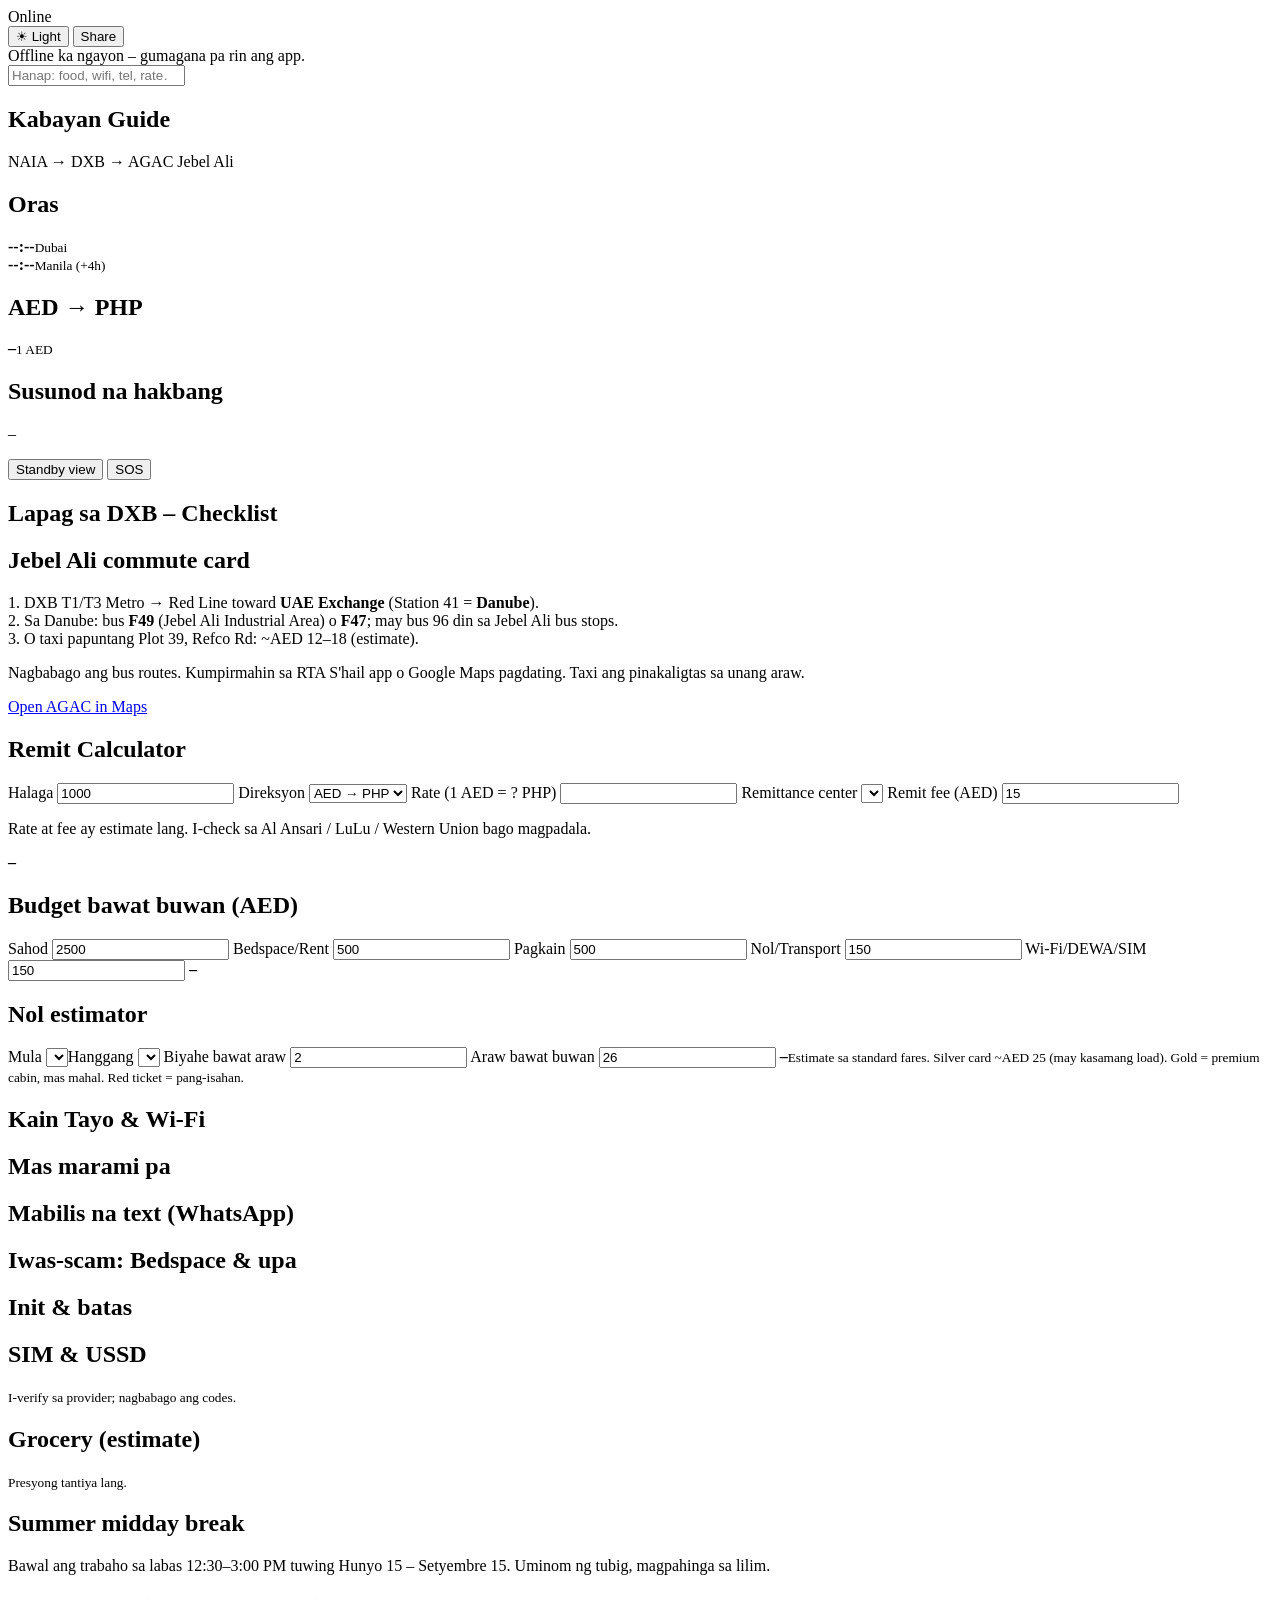
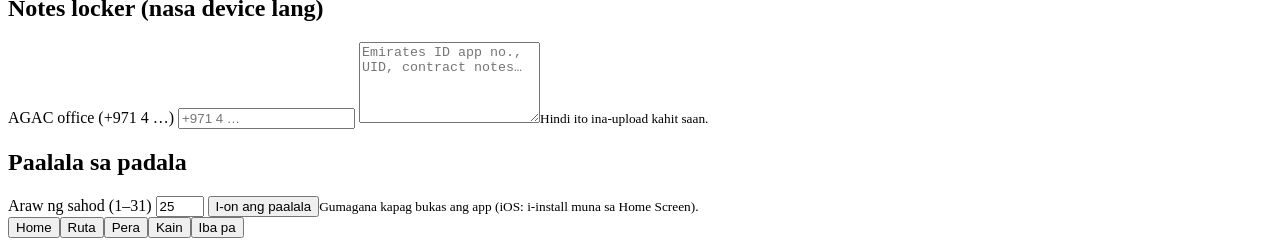
==== index.html @ e40f91be "Add files via upload" ====
<!doctype html>
<html lang="en" data-theme="light">
<head>
<meta charset="utf-8">
<meta name="viewport" content="width=device-width, initial-scale=1.0, viewport-fit=cover, user-scalable=no">
<title>Kabayan DXB – Kababayan Dubai Companion</title>
<meta name="description" content="Offline guide for Filipinos moving NAIA → DXB → Jebel Ali.">
<meta name="theme-color" content="#1f2a3a">
<meta name="apple-mobile-web-app-capable" content="yes">
<meta name="mobile-web-app-capable" content="yes">
<meta name="apple-mobile-web-app-status-bar-style" content="black-translucent">
<meta name="apple-mobile-web-app-title" content="Kabayan DXB">
<meta property="og:title" content="Kabayan DXB"><meta property="og:description" content="Lapag sa DXB guide, AED↔PHP, Nol, SOS. Works offline.">
<meta property="og:image" content="og-image.png"><meta property="og:type" content="website">
<link rel="manifest" href="manifest.webmanifest">
<link rel="icon" href="favicon.svg" type="image/svg+xml"><link rel="alternate icon" href="favicon.ico">
<link rel="apple-touch-icon" href="apple-touch-icon.png">
<link rel="stylesheet" href="css/styles.css">
</head>
<body>
<header class="top">
  <div class="island" id="island" aria-live="polite"><i class="dot"></i><span id="netTxt">Online</span></div>
  <div class="tools">
    <button id="modeBtn" aria-label="Change display mode">☀ Light</button>
    <button id="shareBtn" aria-label="Share app">Share</button>
  </div>
</header>
<div id="offBanner" class="banner" role="status">Offline ka ngayon – gumagana pa rin ang app.</div>

<main>
  <input id="q" class="search" type="search" placeholder="Hanap: food, wifi, tel, rate…" aria-label="Search">
  <section id="results" class="card" hidden><h2>Resulta</h2><div id="resList"></div></section>

  <section data-tab="home" class="active">
    <h1>Kabayan Guide</h1>
    <p class="sub">NAIA → DXB → AGAC Jebel Ali</p>
    <div class="bento">
      <div class="card wide"><h2>Oras</h2><div class="clocks"><div><b id="tDxb">--:--</b><small>Dubai</small></div><div><b id="tMnl">--:--</b><small>Manila (+4h)</small></div></div></div>
      <div class="card"><h2>AED → PHP</h2><b id="homeRate" class="big">–</b><small>1 AED</small></div>
      <div class="card"><h2>Susunod na hakbang</h2><p id="nextStep">–</p><small id="prog"></small></div>
      <button class="card act" id="standbyBtn">Standby view</button>
      <button class="card act sos" data-sos>SOS</button>
    </div>
    <div class="card" id="weekNote"></div>
  </section>

  <section data-tab="route">
    <h2>Lapag sa DXB – Checklist</h2><div id="steps"></div>
    <div class="card"><h2>Jebel Ali commute card</h2>
      <p>1. DXB T1/T3 Metro → Red Line toward <b>UAE Exchange</b> (Station 41 = <b>Danube</b>).<br>2. Sa Danube: bus <b>F49</b> (Jebel Ali Industrial Area) o <b>F47</b>; may bus 96 din sa Jebel Ali bus stops.<br>3. O taxi papuntang Plot 39, Refco Rd: ~AED 12–18 (estimate).</p>
      <p class="warn">Nagbabago ang bus routes. Kumpirmahin sa RTA S'hail app o Google Maps pagdating. Taxi ang pinakaligtas sa unang araw.</p>
      <p><a class="lnk" target="_blank" rel="noopener" href="https://maps.google.com/?q=Al+Gurg+Automation+%26+Controls+Jebel+Ali+Industrial+Area+1">Open AGAC in Maps</a></p></div>
  </section>

  <section data-tab="money">
    <h2>Remit Calculator</h2>
    <div class="card form">
      <label>Halaga <input id="amt" type="number" inputmode="decimal" value="1000"></label>
      <label>Direksyon <select id="dir"><option value="a2p">AED → PHP</option><option value="p2a">PHP → AED</option></select></label>
      <label>Rate (1 AED = ? PHP) <input id="rate" type="number" step="0.01" inputmode="decimal"></label>
      <label>Remittance center <select id="prov"></select></label>
      <label>Remit fee (AED) <input id="fee" type="number" step="0.5" inputmode="decimal" value="15"></label><small id="rateSrc"></small>
      <p class="warn">Rate at fee ay estimate lang. I-check sa Al Ansari / LuLu / Western Union bago magpadala.</p>
      <b id="convOut" class="big">–</b><small id="convSub"></small>
    </div>
    <div class="card form"><h2>Budget bawat buwan (AED)</h2>
      <label>Sahod <input id="bSal" type="number" inputmode="decimal" value="2500"></label>
      <label>Bedspace/Rent <input id="bRent" type="number" inputmode="decimal" value="500"></label>
      <label>Pagkain <input id="bFood" type="number" inputmode="decimal" value="500"></label>
      <label>Nol/Transport <input id="bNol" type="number" inputmode="decimal" value="150"></label>
      <label>Wi-Fi/DEWA/SIM <input id="bUtil" type="number" inputmode="decimal" value="150"></label>
      <b id="bOut" class="big">–</b><small id="bSub"></small>
    </div>
    <div class="card form"><h2>Nol estimator</h2>
      <label>Mula <select id="nFrom"></select></label><label>Hanggang <select id="nTo"></select></label>
      <input id="zones" type="hidden" value="7.5"><small id="nolZ"></small>
      <label>Biyahe bawat araw <input id="trips" type="number" value="2"></label>
      <label>Araw bawat buwan <input id="days" type="number" value="26"></label>
      <b id="nolOut" class="big">–</b><small>Estimate sa standard fares. Silver card ~AED 25 (may kasamang load). Gold = premium cabin, mas mahal. Red ticket = pang-isahan.</small>
    </div>
  </section>

  <section data-tab="places">
    <h2>Kain Tayo &amp; Wi-Fi</h2>
    <div class="chips" id="chips"></div><div id="places"></div>
    <div class="empty" id="emptyPlaces" hidden>Walang nahanap, Kabayan. Subukan ang ibang salita.</div>
  </section>

  <section data-tab="more">
    <h2>Mas marami pa</h2>
    <div class="card"><h2>Mabilis na text (WhatsApp)</h2><div id="wa"></div></div>
    <div class="card"><h2>Iwas-scam: Bedspace &amp; upa</h2><ul id="scam"></ul></div>
    <div class="card"><h2>Init &amp; batas</h2><ul id="tips"></ul></div>
    <div class="card"><h2>SIM &amp; USSD</h2><ul id="sim"></ul><small>I-verify sa provider; nagbabago ang codes.</small></div>
    <div class="card"><h2>Grocery (estimate)</h2><ul id="groc"></ul><small>Presyong tantiya lang.</small></div>
    <div class="card warn"><h2>Summer midday break</h2><p>Bawal ang trabaho sa labas 12:30–3:00 PM tuwing Hunyo 15 – Setyembre 15. Uminom ng tubig, magpahinga sa lilim.</p></div>
    <div class="card form"><h2>Notes locker (nasa device lang)</h2>
      <label>AGAC office (+971 4 …) <input id="coContact" type="tel" placeholder="+971 4 …"></label>
      <textarea id="notes" rows="5" placeholder="Emirates ID app no., UID, contract notes…"></textarea><small>Hindi ito ina-upload kahit saan.</small></div>
    <div class="card form"><h2>Paalala sa padala</h2>
      <label>Araw ng sahod (1–31) <input id="payDay" type="number" min="1" max="31" value="25"></label>
      <button id="notifBtn">I-on ang paalala</button><small>Gumagana kapag bukas ang app (iOS: i-install muna sa Home Screen).</small></div>
  </section>
</main>

<nav class="dock" aria-label="Main">
  <button data-go="home" class="on">Home</button><button data-go="route">Ruta</button><button data-go="money">Pera</button><button data-go="places">Kain</button><button data-go="more">Iba pa</button>
</nav>

<div id="sheet" class="sheet" hidden><div class="grab"></div><h2>SOS – Dubai</h2><div id="sosList"></div><button class="close" id="sheetClose">Isara</button></div>
<div id="standby" class="standby" hidden><div><b id="sDxb">--:--</b><small>Dubai</small></div><div><b id="sMnl">--:--</b><small>Manila</small></div><div><b id="sRate">–</b><small>AED→PHP</small></div><p id="sStep"></p><button class="sos" data-sos>SOS</button><button id="standbyClose">Lumabas</button></div>
<div id="a2hs" class="a2hs" hidden>Tap <b>Share</b> ⬆ → <b>Add to Home Screen</b> <button id="a2hsX">×</button></div>
<div id="toast" class="toast" role="status"></div>
<script src="js/currency.js"></script><script src="js/routes.js"></script><script src="js/app.js"></script>
</body></html>
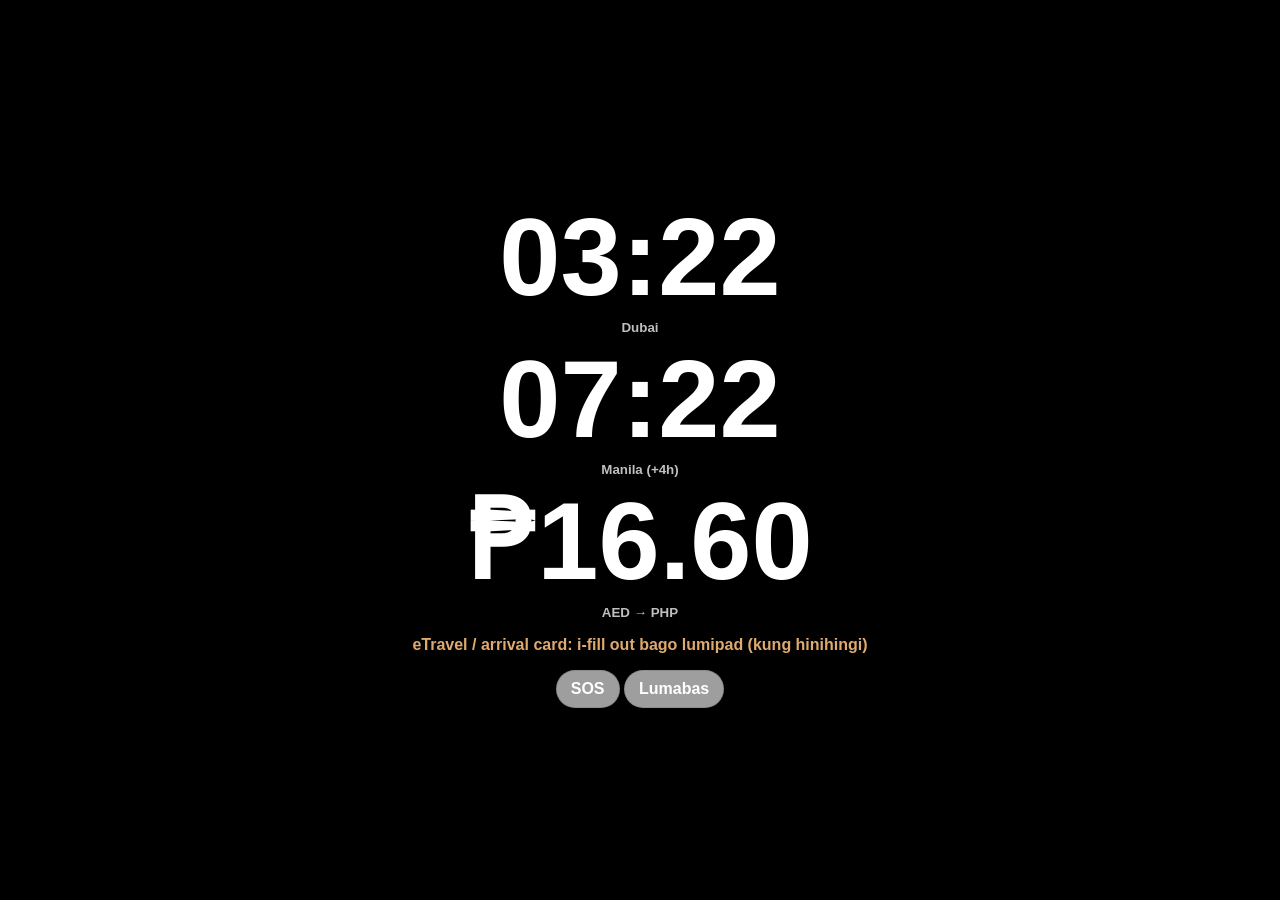
==== commit 2ce63223: "Add files via upload" ====
--- a/index.html
+++ b/index.html
@@ -10,10 +10,13 @@
 <meta name="mobile-web-app-capable" content="yes">
 <meta name="apple-mobile-web-app-status-bar-style" content="black-translucent">
 <meta name="apple-mobile-web-app-title" content="Kabayan DXB">
-<meta property="og:title" content="Kabayan DXB"><meta property="og:description" content="Lapag sa DXB guide, AED↔PHP, Nol, SOS. Works offline.">
-<meta property="og:image" content="og-image.png"><meta property="og:type" content="website">
+<meta property="og:title" content="Kabayan DXB">
+<meta property="og:description" content="Lapag sa DXB guide, AED↔PHP, Nol, SOS. Works offline.">
+<meta property="og:image" content="og-image.png">
+<meta property="og:type" content="website">
 <link rel="manifest" href="manifest.webmanifest">
-<link rel="icon" href="favicon.svg" type="image/svg+xml"><link rel="alternate icon" href="favicon.ico">
+<link rel="icon" href="favicon.svg" type="image/svg+xml">
+<link rel="alternate icon" href="favicon.ico">
 <link rel="apple-touch-icon" href="apple-touch-icon.png">
 <link rel="stylesheet" href="css/styles.css">
 </head>
@@ -21,11 +24,11 @@
 <header class="top">
   <div class="island" id="island" aria-live="polite"><i class="dot"></i><span id="netTxt">Online</span></div>
   <div class="tools">
-    <button id="modeBtn" aria-label="Change display mode">☀ Light</button>
-    <button id="shareBtn" aria-label="Share app">Share</button>
+    <button id="modeBtn" type="button" aria-label="Change display mode">☀ Light</button>
+    <button id="shareBtn" type="button" aria-label="Share app">Share</button>
   </div>
 </header>
-<div id="offBanner" class="banner" role="status">Offline ka ngayon – gumagana pa rin ang app.</div>
+<div id="offBanner" class="banner" role="status" hidden>Offline ka ngayon – gumagana pa rin ang app.</div>
 
 <main>
   <input id="q" class="search" type="search" placeholder="Hanap: food, wifi, tel, rate…" aria-label="Search">
@@ -36,80 +39,197 @@
     <p class="sub">NAIA → DXB → AGAC Jebel Ali</p>
     <div class="bento">
       <div class="card wide"><h2>Oras</h2><div class="clocks"><div><b id="tDxb">--:--</b><small>Dubai</small></div><div><b id="tMnl">--:--</b><small>Manila (+4h)</small></div></div></div>
-      <div class="card"><h2>AED → PHP</h2><b id="homeRate" class="big">–</b><small>1 AED</small></div>
-      <div class="card"><h2>Susunod na hakbang</h2><p id="nextStep">–</p><small id="prog"></small></div>
-      <button class="card act" id="standbyBtn">Standby view</button>
-      <button class="card act sos" data-sos>SOS</button>
-    </div>
-    <div class="card" id="weekNote"></div>
-  </section>
-
-  <section data-tab="route">
-    <h2>Lapag sa DXB – Checklist</h2><div id="steps"></div>
-    <div class="card"><h2>Jebel Ali commute card</h2>
-      <p>1. DXB T1/T3 Metro → Red Line toward <b>UAE Exchange</b> (Station 41 = <b>Danube</b>).<br>2. Sa Danube: bus <b>F49</b> (Jebel Ali Industrial Area) o <b>F47</b>; may bus 96 din sa Jebel Ali bus stops.<br>3. O taxi papuntang Plot 39, Refco Rd: ~AED 12–18 (estimate).</p>
-      <p class="warn">Nagbabago ang bus routes. Kumpirmahin sa RTA S'hail app o Google Maps pagdating. Taxi ang pinakaligtas sa unang araw.</p>
-      <p><a class="lnk" target="_blank" rel="noopener" href="https://maps.google.com/?q=Al+Gurg+Automation+%26+Controls+Jebel+Ali+Industrial+Area+1">Open AGAC in Maps</a></p></div>
-  </section>
-
-  <section data-tab="money">
+      <div class="card"><h2>AED → PHP</h2><b id="homeRate" class="big">16.60</b><small>1 AED</small></div>
+      <div class="card"><h2>Susunod na hakbang</h2><p id="nextStep">eTravel / arrival card</p><small id="prog">1 ng 8</small></div>
+      <button class="card act" id="standbyBtn" type="button">Standby view</button>
+      <button class="card act sos" data-sos type="button">SOS</button>
+    </div>
+    <div class="card" id="weekNote"><b>Paalala sa Dubai Work Week:</b> Lunes hanggang Biyernes ang karaniwang pasok. Sa Biyernes, may break para sa Jummah prayer (12:00 PM - 2:00 PM).</div>
+  </section>
+
+  <section data-tab="route" hidden>
+    <h2>Lapag sa DXB – Checklist</h2>
+    <div id="steps"></div>
+    <div class="card">
+      <h2>Jebel Ali Commute Card (AGAC)</h2>
+      <p><b>1. DXB Airport Terminal 1 o 3:</b> Sakay sa Dubai Metro Red Line papuntang <b>UAE Exchange</b>.<br>
+      <b>2. Danube Metro Station (Station 41):</b> Bumaba rito. Dito ang pinakamalapit na metro connection.<br>
+      <b>3. Feeder Bus papuntang Plot 39:</b> Sakay ng <b>Bus F49</b> o <b>Bus F47</b> papuntang Jebel Ali Industrial Area 1.<br>
+      <b>4. Taxi Option:</b> Kung may dalang mabigat na maleta, mag-flag ng RTA Taxi mula Danube Station (~AED 12–18 hanggang Plot 39, Refco Road).</p>
+      <p class="tip"><b>RTA 30-Minute Transfer Rule:</b> Kapag lumipat ka mula Metro papuntang Bus F49 sa loob ng 30 minuto, 1 journey lang ang charge sa Nol Card mo!</p>
+      <p><a class="lnk" target="_blank" rel="noopener" href="https://maps.google.com/?q=Al+Gurg+Automation+%26+Controls+Jebel+Ali+Industrial+Area+1">Buksan ang AGAC sa Google Maps</a></p>
+    </div>
+  </section>
+
+  <section data-tab="money" hidden>
     <h2>Remit Calculator</h2>
     <div class="card form">
-      <label>Halaga <input id="amt" type="number" inputmode="decimal" value="1000"></label>
-      <label>Direksyon <select id="dir"><option value="a2p">AED → PHP</option><option value="p2a">PHP → AED</option></select></label>
-      <label>Rate (1 AED = ? PHP) <input id="rate" type="number" step="0.01" inputmode="decimal"></label>
-      <label>Remittance center <select id="prov"></select></label>
-      <label>Remit fee (AED) <input id="fee" type="number" step="0.5" inputmode="decimal" value="15"></label><small id="rateSrc"></small>
-      <p class="warn">Rate at fee ay estimate lang. I-check sa Al Ansari / LuLu / Western Union bago magpadala.</p>
-      <b id="convOut" class="big">–</b><small id="convSub"></small>
-    </div>
-    <div class="card form"><h2>Budget bawat buwan (AED)</h2>
-      <label>Sahod <input id="bSal" type="number" inputmode="decimal" value="2500"></label>
-      <label>Bedspace/Rent <input id="bRent" type="number" inputmode="decimal" value="500"></label>
-      <label>Pagkain <input id="bFood" type="number" inputmode="decimal" value="500"></label>
-      <label>Nol/Transport <input id="bNol" type="number" inputmode="decimal" value="150"></label>
-      <label>Wi-Fi/DEWA/SIM <input id="bUtil" type="number" inputmode="decimal" value="150"></label>
-      <b id="bOut" class="big">–</b><small id="bSub"></small>
-    </div>
-    <div class="card form"><h2>Nol estimator</h2>
-      <label>Mula <select id="nFrom"></select></label><label>Hanggang <select id="nTo"></select></label>
-      <input id="zones" type="hidden" value="7.5"><small id="nolZ"></small>
+      <label>Halaga (AED) <input id="amt" type="number" inputmode="decimal" value="1000"></label>
+      <label>Direksyon 
+        <select id="dir">
+          <option value="a2p">AED → PHP</option>
+          <option value="p2a">PHP → AED</option>
+        </select>
+      </label>
+      <label>Rate (1 AED = ? PHP) <input id="rate" type="number" step="0.01" inputmode="decimal" value="16.60"></label>
+      <label>Remittance Center 
+        <select id="prov">
+          <option value="15">Al Ansari Exchange (~AED 15 fee)</option>
+          <option value="16">LuLu Exchange (~AED 16 fee)</option>
+          <option value="20">Western Union (~AED 20 fee)</option>
+          <option value="0">Custom Fee</option>
+        </select>
+      </label>
+      <label>Remit Fee (AED) <input id="fee" type="number" step="0.5" inputmode="decimal" value="15"></label>
+      <small id="rateSrc">Rate source: offline fallback (16.60)</small>
+      <b id="convOut" class="big">₱16,351.00</b>
+      <small id="convSub">Net matapos ibawas ang fee</small>
+    </div>
+
+    <div class="card form">
+      <h2>Budget bawat buwan (AED)</h2>
+      <label>Sahod <input id="bSal" type="number" inputmode="decimal" value="3500"></label>
+      <label>Bedspace / Partition <input id="bRent" type="number" inputmode="decimal" value="700"></label>
+      <label>Pagkain & Grocery <input id="bFood" type="number" inputmode="decimal" value="600"></label>
+      <label>Nol / Pamasahe <input id="bNol" type="number" inputmode="decimal" value="250"></label>
+      <label>Wi-Fi / DEWA / SIM <input id="bUtil" type="number" inputmode="decimal" value="200"></label>
+      <b id="bOut" class="big">Natitira: AED 1,750</b>
+      <small id="bSub">Maaaring ipon o ipadala sa pamilya</small>
+    </div>
+
+    <div class="card form">
+      <h2>Nol Fare Estimator</h2>
+      <label>Mula <select id="nFrom"><option value="5">DXB Airport Terminal 1 / 3 (Zone 5)</option><option value="2">Danube / Jebel Ali (Zone 2/1)</option><option value="6">Deira / Al Rigga (Zone 5)</option><option value="6">BurJuman / Karama (Zone 6)</option></select></label>
+      <label>Hanggang <select id="nTo"><option value="2">Danube / Jebel Ali (Zone 2/1)</option><option value="5">DXB Airport Terminal 1 / 3 (Zone 5)</option><option value="6">BurJuman / Karama (Zone 6)</option></select></label>
+      <input id="zones" type="hidden" value="7.5">
+      <small id="nolZ">Standard Silver Nol: 3+ Zones = AED 7.50</small>
       <label>Biyahe bawat araw <input id="trips" type="number" value="2"></label>
-      <label>Araw bawat buwan <input id="days" type="number" value="26"></label>
-      <b id="nolOut" class="big">–</b><small>Estimate sa standard fares. Silver card ~AED 25 (may kasamang load). Gold = premium cabin, mas mahal. Red ticket = pang-isahan.</small>
-    </div>
-  </section>
-
-  <section data-tab="places">
-    <h2>Kain Tayo &amp; Wi-Fi</h2>
-    <div class="chips" id="chips"></div><div id="places"></div>
+      <label>Araw ng pasok bawat buwan <input id="days" type="number" value="26"></label>
+      <b id="nolOut" class="big">~AED 390.00 / buwan</b>
+      <small>Silver Card pamasahe: 1 Zone = AED 3 | 2 Zones = AED 5 | 3+ Zones = AED 7.50</small>
+    </div>
+  </section>
+
+  <section data-tab="places" hidden>
+    <h2>Kain Tayo &amp; Free Wi-Fi</h2>
+    <div class="chips" id="chips"></div>
+    <div id="places"></div>
     <div class="empty" id="emptyPlaces" hidden>Walang nahanap, Kabayan. Subukan ang ibang salita.</div>
   </section>
 
-  <section data-tab="more">
-    <h2>Mas marami pa</h2>
-    <div class="card"><h2>Mabilis na text (WhatsApp)</h2><div id="wa"></div></div>
-    <div class="card"><h2>Iwas-scam: Bedspace &amp; upa</h2><ul id="scam"></ul></div>
-    <div class="card"><h2>Init &amp; batas</h2><ul id="tips"></ul></div>
-    <div class="card"><h2>SIM &amp; USSD</h2><ul id="sim"></ul><small>I-verify sa provider; nagbabago ang codes.</small></div>
-    <div class="card"><h2>Grocery (estimate)</h2><ul id="groc"></ul><small>Presyong tantiya lang.</small></div>
-    <div class="card warn"><h2>Summer midday break</h2><p>Bawal ang trabaho sa labas 12:30–3:00 PM tuwing Hunyo 15 – Setyembre 15. Uminom ng tubig, magpahinga sa lilim.</p></div>
-    <div class="card form"><h2>Notes locker (nasa device lang)</h2>
-      <label>AGAC office (+971 4 …) <input id="coContact" type="tel" placeholder="+971 4 …"></label>
-      <textarea id="notes" rows="5" placeholder="Emirates ID app no., UID, contract notes…"></textarea><small>Hindi ito ina-upload kahit saan.</small></div>
-    <div class="card form"><h2>Paalala sa padala</h2>
-      <label>Araw ng sahod (1–31) <input id="payDay" type="number" min="1" max="31" value="25"></label>
-      <button id="notifBtn">I-on ang paalala</button><small>Gumagana kapag bukas ang app (iOS: i-install muna sa Home Screen).</small></div>
+  <section data-tab="more" hidden>
+    <h2>Mas Marami Pa</h2>
+    <div class="card">
+      <h2>Mabilis na Text (WhatsApp)</h2>
+      <div id="wa"></div>
+    </div>
+
+    <div class="card">
+      <h2>SIM &amp; USSD Codes (Prepaid)</h2>
+      <ul id="sim">
+        <li><b>e& (Etisalat):</b> Check Credit: <code>*121#</code> | Data Balance: <code>*170#</code> | Menu: <code>*101#</code></li>
+        <li><b>du:</b> Balance & Main Menu: <code>*135#</code> | Recharge: <code>*136*PIN#</code> | Special Offers: <code>*055#</code></li>
+        <li><b>Virgin Mobile:</b> I-download ang Virgin App para sa activation at recharge gamit ang card.</li>
+      </ul>
+      <small>Paalala: Ang libreng SIM sa airport ay nangangailangan ng passport registration scan.</small>
+    </div>
+
+    <div class="card">
+      <h2>Grocery Presyo (Karaniwang Tantiya)</h2>
+      <ul id="groc">
+        <li>5kg Jasmine Rice: ~AED 22 - 28 (₱365 - ₱465)</li>
+        <li>1L Mantika: ~AED 9 - 12 (₱150 - ₱200)</li>
+        <li>5L Drinking Water: ~AED 4.50 - 6 (₱75 - ₱100)</li>
+        <li>Datu Puti Soy Sauce / Vinegar (1L): ~AED 6 - 8 (₱100 - ₱135)</li>
+        <li>Buong Manok (Fresh/Frozen ~1kg): ~AED 12 - 16 (₱200 - ₱265)</li>
+      </ul>
+      <small>Mabibili sa West Zone, Viva Supermarket, Grandiose, at Carrefour.</small>
+    </div>
+
+    <div class="card warn">
+      <h2>Summer Midday Work Break Law</h2>
+      <p><b>Mahigpit na Ipinagbabawal:</b> Magtrabaho sa ilalim ng direktang sikat ng araw mula <b>12:30 PM hanggang 3:00 PM</b> (Hunyo 15 hanggang Setyembre 15). May multa ang kumpanyang lumalabag. Manatiling hydrated!</p>
+    </div>
+
+    <div class="card">
+      <h2>Iwas-Scam: Bedspace &amp; Upa</h2>
+      <ul id="scam">
+        <li>Huwag magbayad ng buong taon o 6-months cash sa hindi awtorisadong sub-leaser.</li>
+        <li>Humingi ng resibo at kopya ng Emirates ID ng nagpapa-upa.</li>
+        <li>Siguraduhing kasama sa napagkasunduang bayad ang DEWA (tubig/kuryente) at Wi-Fi.</li>
+      </ul>
+    </div>
+
+    <div class="card form">
+      <h2>Notes Locker (Nasa Device Lang)</h2>
+      <label>AGAC Office Number <input id="coContact" type="tel" placeholder="+971 4 880 0000"></label>
+      <textarea id="notes" rows="4" placeholder="I-save rito ang iyong UID number, Emirates ID application no., labor contract notes..."></textarea>
+      <button id="saveNotesBtn" type="button" class="btn-primary">I-save ang Notes</button>
+      <small>Naka-imbak lamang ito sa iyong telepono (offline localStorage).</small>
+    </div>
+
+    <div class="card form">
+      <h2>Paalala sa Padala (Payday Alert)</h2>
+      <label>Araw ng Sahod (1–31) <input id="payDay" type="number" min="1" max="31" value="25"></label>
+      <button id="notifBtn" type="button" class="btn-primary">I-on ang Paalala</button>
+      <small>Magpapakita ng banner paalala sa dashboard kapag sumapit ang araw ng sahod.</small>
+    </div>
   </section>
 </main>
 
-<nav class="dock" aria-label="Main">
-  <button data-go="home" class="on">Home</button><button data-go="route">Ruta</button><button data-go="money">Pera</button><button data-go="places">Kain</button><button data-go="more">Iba pa</button>
+<nav class="dock" aria-label="Main Navigation">
+  <button data-go="home" type="button" class="on">Home</button>
+  <button data-go="route" type="button">Ruta</button>
+  <button data-go="money" type="button">Pera</button>
+  <button data-go="places" type="button">Kain</button>
+  <button data-go="more" type="button">Iba pa</button>
 </nav>
 
-<div id="sheet" class="sheet" hidden><div class="grab"></div><h2>SOS – Dubai</h2><div id="sosList"></div><button class="close" id="sheetClose">Isara</button></div>
-<div id="standby" class="standby" hidden><div><b id="sDxb">--:--</b><small>Dubai</small></div><div><b id="sMnl">--:--</b><small>Manila</small></div><div><b id="sRate">–</b><small>AED→PHP</small></div><p id="sStep"></p><button class="sos" data-sos>SOS</button><button id="standbyClose">Lumabas</button></div>
-<div id="a2hs" class="a2hs" hidden>Tap <b>Share</b> ⬆ → <b>Add to Home Screen</b> <button id="a2hsX">×</button></div>
+<!-- SOS Bottom Sheet -->
+<div id="sheet" class="sheet" hidden>
+  <div class="grab"></div>
+  <h2>SOS – Emergency Dubai</h2>
+  <div id="sosList">
+    <a href="tel:999" class="sos-item police"><span>Dubai Police (Emergency)</span><b>999</b></a>
+    <a href="tel:901" class="sos-item"><span>Dubai Police (Non-Emergency)</span><b>901</b></a>
+    <a href="tel:998" class="sos-item"><span>Ambulance</span><b>998</b></a>
+    <a href="tel:997" class="sos-item"><span>Fire Department (Civil Defence)</span><b>997</b></a>
+    <a href="tel:+971563535558" class="sos-item ph"><span>MWO / ATN Dubai (OFW Emergency)</span><b>+971 56 353 5558</b></a>
+    <a href="tel:+971505585536" class="sos-item ph"><span>OWWA Dubai 24/7 Hotline</span><b>+971 50 558 5536</b></a>
+    <a href="tel:+97142207100" class="sos-item ph"><span>Philippine Consulate General (PCG)</span><b>+971 4 220 7100</b></a>
+    <a href="tel:8009090" class="sos-item"><span>RTA Customer Service (Bus/Metro)</span><b>800 9090</b></a>
+  </div>
+  <button class="close" id="sheetClose" type="button">Isara</button>
+</div>
+
+<!-- Standby / Screenlock View -->
+<div id="standby" class="standby" hidden>
+  <div class="standby-content">
+    <div class="standby-time">
+      <b id="sDxb">--:--</b>
+      <small>Dubai</small>
+    </div>
+    <div class="standby-time">
+      <b id="sMnl">--:--</b>
+      <small>Manila (+4h)</small>
+    </div>
+    <div class="standby-rate">
+      <b id="sRate">₱16.60</b>
+      <small>AED → PHP</small>
+    </div>
+    <p id="sStep" class="standby-step">eTravel / arrival card: i-fill out bago lumipad</p>
+    <div class="standby-actions">
+      <button class="sos-btn" id="standbySosBtn" type="button">SOS</button>
+      <button class="exit-btn" id="standbyClose" type="button">Lumabas</button>
+    </div>
+  </div>
+</div>
+
+<div id="a2hs" class="a2hs" hidden>Tap <b>Share</b> ⬆ → <b>Add to Home Screen</b> <button id="a2hsX" type="button">×</button></div>
 <div id="toast" class="toast" role="status"></div>
-<script src="js/currency.js"></script><script src="js/routes.js"></script><script src="js/app.js"></script>
-</body></html>
+
+<script src="js/currency.js"></script>
+<script src="js/routes.js"></script>
+<script src="js/app.js"></script>
+</body>
+</html>
--- a/css/styles.css
+++ b/css/styles.css
@@ -0,0 +1,36 @@
+:root{--bg:#f4e9d3;--fg:#1f2a3a;--card:rgba(255,255,255,.62);--bd:rgba(31,42,58,.15);--ac:#a8421f;--ac2:#1f2a3a;--on:#fff;--r:18px;--bw:1px;--t:.25s}
+[data-theme=dark]{--bg:#141a24;--fg:#f4e9d3;--card:rgba(255,255,255,.07);--bd:rgba(244,233,211,.18);--ac:#e08a5f;--ac2:#d9b56b;--on:#141a24}
+[data-theme=sun]{--bg:#fff;--fg:#000;--card:#fff;--bd:#000;--ac:#000;--ac2:#b36b00;--on:#fff;--bw:3px;font-weight:700}
+[data-theme=power]{--bg:#000;--fg:#e8e8e8;--card:#000;--bd:#444;--ac:#e0a96d;--ac2:#e0a96d;--on:#000;--t:0s}
+[data-theme=power] *{animation:none!important;transition:none!important;backdrop-filter:none!important}
+*{box-sizing:border-box}html,body{margin:0}
+body{font-family:-apple-system,BlinkMacSystemFont,'SF Pro Display','Inter',sans-serif;background:var(--bg);color:var(--fg);font-size:clamp(15px,1.5vw+11px,18px);padding:calc(env(safe-area-inset-top) + 64px) 14px calc(env(safe-area-inset-bottom) + 90px);min-height:100vh;-webkit-tap-highlight-color:transparent}
+main{max-width:640px;margin:auto}h1{font-size:clamp(28px,8vw,40px);margin:.2em 0 0;letter-spacing:-.02em}h2{font-size:1.05em;margin:.2em 0 .5em}.sub{margin:0 0 14px;opacity:.75}
+.top{position:fixed;top:0;left:0;right:0;z-index:20;display:flex;justify-content:space-between;align-items:center;padding:calc(env(safe-area-inset-top) + 6px) 14px 8px}
+.island{display:flex;gap:8px;align-items:center;background:#000;color:#fff;border-radius:99px;padding:8px 16px;font-size:.8em}.dot{width:9px;height:9px;border-radius:50%;background:#4ade80}.off .dot{background:#f87171}
+button,select,input,textarea{font:inherit;color:inherit}
+button{background:var(--card);border:var(--bw) solid var(--bd);border-radius:99px;padding:9px 14px;cursor:pointer;backdrop-filter:blur(14px);transition:transform var(--t)}button:active{transform:scale(.94)}
+.tools{display:flex;gap:6px}
+.banner{position:fixed;left:14px;right:14px;top:calc(env(safe-area-inset-top) + 58px);background:var(--ac);color:var(--on);padding:10px 14px;border-radius:12px;z-index:19;transform:translateY(-160%);transition:transform var(--t)}.banner.show{transform:none}
+.card{background:var(--card);border:var(--bw) solid var(--bd);border-radius:var(--r);padding:14px;margin:0 0 12px;backdrop-filter:blur(16px);box-shadow:0 1px 2px rgba(0,0,0,.06),0 12px 28px -12px rgba(0,0,0,.25)}
+.bento{display:grid;grid-template-columns:1fr 1fr;gap:12px;margin-bottom:12px}.bento .card{margin:0}.wide{grid-column:1/-1}
+.clocks{display:flex;gap:24px}.clocks b{font-size:2em;display:block;font-variant-numeric:tabular-nums}.big{font-size:1.7em;display:block;margin-top:8px}small{opacity:.75;display:block}
+.act{font-weight:700;min-height:84px;border-radius:var(--r)}.sos{background:#b91c1c;color:#fff;border-color:#b91c1c}
+.dock{position:fixed;left:12px;right:12px;bottom:calc(env(safe-area-inset-bottom) + 8px);display:flex;gap:4px;padding:6px;background:var(--card);border:var(--bw) solid var(--bd);border-radius:26px;backdrop-filter:blur(22px);z-index:20}
+.dock button{flex:1;border:0;background:transparent;padding:12px 2px;font-size:.82em}.dock .on{background:var(--ac);color:var(--on)}
+section[data-tab]{display:none}section.active{display:block;animation:in .3s}@keyframes in{from{opacity:0;transform:translateY(8px)}}
+.search{width:100%;padding:13px 16px;border-radius:99px;border:var(--bw) solid var(--bd);background:var(--card);margin-bottom:12px}
+.form label{display:block;margin:8px 0}.form input,.form select,.form textarea{display:block;width:100%;margin-top:4px;padding:10px;border-radius:10px;border:var(--bw) solid var(--bd);background:transparent}
+.warn{border-left:4px solid var(--ac2);padding-left:10px;font-size:.92em}.lnk,a{color:var(--ac)}
+.step{display:flex;gap:10px;align-items:flex-start;padding:10px 0;border-bottom:1px solid var(--bd)}.step input{width:24px;height:24px;accent-color:var(--ac);flex:none}.step.done span{text-decoration:line-through;opacity:.55}
+.chips{display:flex;gap:6px;overflow-x:auto;margin-bottom:10px}.chips button.on{background:var(--ac);color:var(--on)}
+.place{display:block}.place b{display:block}.empty{text-align:center;padding:30px;opacity:.8}
+.sheet{position:fixed;left:0;right:0;bottom:0;z-index:40;background:var(--bg);border:var(--bw) solid var(--bd);border-radius:26px 26px 0 0;padding:10px 16px calc(env(safe-area-inset-bottom) + 16px);max-height:80vh;overflow:auto;box-shadow:0 -20px 50px rgba(0,0,0,.4);animation:up .3s}@keyframes up{from{transform:translateY(100%)}}
+.grab{width:44px;height:5px;border-radius:9px;background:var(--bd);margin:0 auto 10px}
+.sheet a.tel{display:flex;justify-content:space-between;padding:14px 4px;border-bottom:1px solid var(--bd);text-decoration:none;color:var(--fg);font-weight:600}
+.close{width:100%;margin-top:12px}
+.standby{position:fixed;inset:0;z-index:50;background:#000;color:#fff;display:grid;place-content:center;gap:14px;text-align:center;padding:24px;font-weight:700}.standby b{font-size:clamp(48px,16vw,110px);display:block;font-variant-numeric:tabular-nums}.standby p{color:#e0a96d}
+.a2hs{position:fixed;left:14px;right:14px;bottom:calc(env(safe-area-inset-bottom) + 86px);background:#000;color:#fff;padding:12px 16px;border-radius:16px;z-index:30;animation:bob 1.6s infinite alternate}@keyframes bob{to{transform:translateY(-5px)}}
+.toast{position:fixed;left:50%;bottom:calc(env(safe-area-inset-bottom) + 100px);transform:translate(-50%,20px);background:#000;color:#fff;padding:10px 18px;border-radius:99px;opacity:0;transition:.25s;z-index:60;pointer-events:none}.toast.show{opacity:1;transform:translate(-50%,0)}
+ul{padding-left:18px}:focus-visible{outline:3px solid var(--ac2);outline-offset:2px}
+@media(prefers-reduced-motion:reduce){*{animation:none!important;transition:none!important}}
